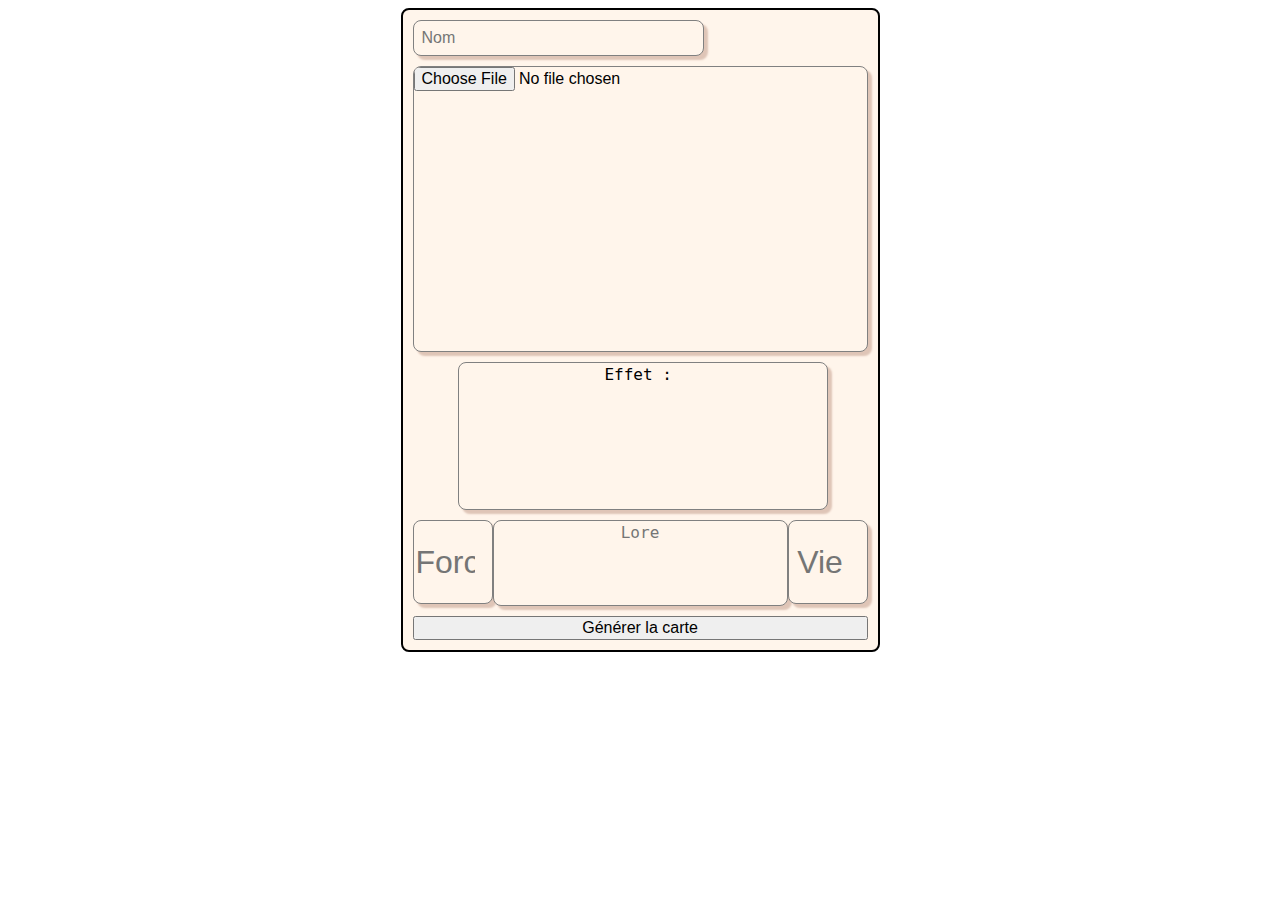
==== create.html @ 9a6215e2 "create" ====
<!DOCTYPE html>
<html lang="en">
<head>
	<meta charset="UTF-8">
	<meta name="viewport" content="width=device-width, initial-scale=1.0">
	<link rel="preconnect" href="https://fonts.googleapis.com">
	<link rel="preconnect" href="https://fonts.gstatic.com" crossorigin>
	<link href="https://fonts.googleapis.com/css2?family=Caveat+Brush&family=Playball&display=swap" rel="stylesheet">
	<style>

.container {
	display: flex;
	justify-content: center;
}
.cardBuilder {
	display: flex;
	flex-direction: column;
	width: 455px;
	height: 620px;
	padding: 10px;
	border: solid 2px #000;
	border-radius: 8px;
	background: #fff5eb;
}
.cardBuilder * {
	font-size: 16px;
}
#name {
	width: 60%;
	margin-bottom: 10px;
	padding: 8px;
}
#image {
	height: 300px;
	margin-bottom: 10px;
}
#effet {
	width: 80%;
	height: 150px;
	margin: 0 0 10px 10%;
}
.bottom {
	display: flex;
}
#force, #vie {
	flex: 1;
	height: 80px;
    font-size: 32px;
    text-align: center;
	margin-bottom: 10px;
}
#lore {
	flex: 5;
	height: 80px;
	margin-bottom: 10px;
}
input, textarea {
	border: solid 1px #808080;
	background: #fff5eb;
    border-radius: 8px;
	resize: none;
    box-shadow: 4px 4px 2px #DFC5B7;
}
textarea {
	text-align: center;
}
img {
	margin: auto;
    max-width: 90%;
    max-height: 90vh;
}
#cardPreview {
    display: flex;
}
.loadfonts {
	position: fixed;
	visibility: hidden;
	oppacity: 0;
}
	</style>
	<title>Nouvelle carte</title>

</head>
<body>
	<div class="loadfonts">
		<span style="font-family: 'Caveat Brush';">a</span>
		<span style="font-family: Playball;">a</span>
	</div>
	<div class="container">
		<div class="cardBuilder">
			<input type="text" id="name" placeholder="Nom" maxlength="30" required />
			<input type="file" id="image" accept="image/*" required />
			<textarea id="effet" required>Effet : </textarea>
			<div class="bottom">
				<input type="number" min="0" max="4" id="force" placeholder="Force" required />
				<textarea id="lore" placeholder="Lore" required></textarea>
				<input type="number" min="0" max="4" id="vie" placeholder="Vie" required />
			</div>
			<button id="generateButton">Générer la carte</button>
		</div>
	</div>

	<div id="cardPreview"></div>
	<script>
const WEBHOOK_DISCORD = "https://discord.com/api/webhooks/1238767593905717279/YA_YsxbnFMGQWifAjheOjA3xneZytMeAlgxMEn_fJwKuq9wV347BGkS337DiVLsA4Kip"
const DEFAULT_AVATAR = "https://static-cdn.jtvnw.net/emoticons/v2/emotesv2_a2b08e2a08db40ff886c76a7220a59d1/default/light/4.0"
const BASE_IMAGE_URL = "public/cards/model.png"; // URL vers l'image du template

document.addEventListener("DOMContentLoaded", function() {

	const generateButton = document.getElementById("generateButton");
//~ 	const sendButton = document.getElementById("sendButton");
//~ 	const resetButton = document.getElementById("resetButton");
//~ 	const imagePreview = document.getElementById("imagePreview");
//~ 	const form = document.getElementById("imageForm");

	generateButton.addEventListener("click", generateCard);
//~ 	sendButton.addEventListener("click", sendMessage);
//~ 	resetButton.addEventListener("click", resetForm);

	function generateImage() {
		// Créer un canvas
		const canvas = document.createElement("canvas");
		const ctx = canvas.getContext("2d");

		// Charger l'image de base depuis la constante en base64
		const baseImage = new Image();
		baseImage.src = "data:image/png;base64," + BASE_IMAGE_BASE64;

		baseImage.onload = function() {
			// Dessiner l'image de base sur le canvas
			canvas.width = baseImage.width;
			canvas.height = baseImage.height;
			ctx.drawImage(baseImage, 0, 0);

			// Ajouter du texte à des coordonnées spécifiques en fonction du jour
			ctx.textAlign = "center";
			ctx.fillStyle = "#220000";

			const currentDate = new Date();
			const currentDay = currentDate.getDay(); // 0 = dimanche, 1 = lundi, ..., 6 = samedi
			const daysToAdd = (8 - currentDay) % 7;

			for (let dayIndex = 0; dayIndex < days.length; dayIndex++) {
				// Calculer la date du jour en cours
				const dayDate = new Date(currentDate);
				dayDate.setDate(currentDate.getDate() + daysToAdd + dayIndex);

				const dayNumber = dayDate.getDate();

				ctx.font = "64px Impact";
				// Vérifier si une heure de début est définie
				const startTime = form[`${days[dayIndex].name}StartTime`].value;
				if (!startTime) {
					ctx.fillStyle = "#808080";
					ctx.fillText(`${days[dayIndex].display} ${dayNumber}`, days[dayIndex].x, days[dayIndex].y);
					ctx.font = "48px Arial";
					ctx.fillText("Pas de live", days[dayIndex].x, days[dayIndex].y + 64);
					ctx.fillStyle = "#220000";
					continue; // Passer au jour suivant
				}
				ctx.fillText(`${days[dayIndex].display} ${dayNumber}`, days[dayIndex].x, days[dayIndex].y);
				ctx.font = "64px Arial";

				// Ajouter la deuxième ligne de texte
				const endTime = form[`${days[dayIndex].name}EndTime`].value;
				const startHours = startTime.split(":")[0];
				const startMinutes = startTime.split(":")[1];
				const endHours = endTime ? endTime.split(":")[0] : "";
				const endMinutes = endTime ? endTime.split(":")[1] : "";
				const meetingTime = `${startHours}h${startMinutes>0?startMinutes:""}` + (endHours ? ` - ${endHours}h${endMinutes>0?endMinutes:""}` : "");
				if(meetingTime.length > 8) {
					ctx.font = "48px Arial";
				}
				ctx.fillText(meetingTime, days[dayIndex].x, days[dayIndex].y + 64);

				// Ajouter la troisième ligne si un commentaire est défini
				var comment = form[`${days[dayIndex].name}Theme`].value;
				var comment2 = form[`${days[dayIndex].name}Theme2`].value;
				if(!comment && comment2) {
					comment = comment2
					comment2 = null
				}
				if (comment) {
					ctx.font = (comment.lenght>16?"40":"48") + "px Arial";
					ctx.fillText(comment, days[dayIndex].x, days[dayIndex].y + 128);
				}
				if (comment2) {
					ctx.font = (comment2.lenght>16?"40":"48") + "px Arial";
					ctx.fillText(comment2, days[dayIndex].x, days[dayIndex].y + 192);
				}
			}

			// Convertir le canvas en image en base64
			const generatedImageURL = canvas.toDataURL("image/png");

			// Afficher l'image générée dans la zone de prévisualisation
			const imageElement = document.createElement("img");
			imageElement.src = generatedImageURL;
			imagePreview.innerHTML = ""; // Effacer la prévisualisation précédente
			imagePreview.appendChild(imageElement);
		};
	}

	function sendMessage() {
		const confirmMessage = confirm("Êtes-vous sûr(e) que l'image vous convient ?");

		if (!confirmMessage) {
			return;
		}

		const messageContent = document.getElementById("message").value;

		// Créer un objet FormData pour envoyer le contenu du formulaire
		const formData = new FormData();
		formData.append("content", messageContent);

		// Récupérer l'image en tant que fichier depuis l'élément img
		const imageDataURL = document.querySelector("#imagePreview img").src;
		const imageBlob = dataURLtoBlob(imageDataURL);
		formData.append("file", imageBlob, "image.png");

		// Envoyer le formulaire au webhook Discord
		fetch(WEBHOOK_DISCORD, {
			method: "POST",
			body: formData
		})
			.then(response => {
				if (response.ok) {
					alert("Message envoyé avec succès !");
				} else {
					alert("Une erreur est survenue lors de l'envoi du message.");
				}
			})
			.catch(error => {
				console.error("Erreur lors de l'envoi du message :", error);
				alert("Une erreur est survenue lors de l'envoi du message.");
			});
	}

	// Convertir une URL de données en un objet Blob
	function dataURLtoBlob(dataURL) {
		const arr = dataURL.split(",");
		const mime = arr[0].match(/:(.*?);/)[1];
		const byteString = atob(arr[1]);
		let n = byteString.length;
		const u8arr = new Uint8Array(n);
		while (n--) {
			u8arr[n] = byteString.charCodeAt(n);
		}
		return new Blob([u8arr], { type: mime });
	}

	function loadImage(url) {
		return new Promise((resolve, reject) => {
			const img = new Image();
			img.onload = () => resolve(img);
			img.onerror = () => reject(new Error(`Failed to load image at ${url}`));
			img.src = url;
		});
	}

	function loadFont(fontFamily) {
		const font = new FontFaceObserver(fontFamily);
		return font.load();
	}

	function generateCard() {
		const name = document.getElementById('name').value;
		let userImg;
		try {
			userImg = URL.createObjectURL(document.getElementById('image').files[0]);
		} catch(e) {
			document.getElementById('image').setCustomValidity("Veuillez choisir une image");
			document.getElementById('image').reportValidity();
			return
		}
		const effect = document.getElementById('effet').value.match(/[^\n]+/g);
		const lore = document.getElementById('lore').value.match(/[^\n]+/g);
		const force = document.getElementById('force').value;
		const vie = document.getElementById('vie').value;

		if(!/^.{1,30}$/.test(name)) {
			document.getElementById('name').reportValidity();
			return;
		}
		console.log("a")
		if(!["0","1","2","3","4"].includes(force)) {
			document.getElementById('force').reportValidity();
			return
		}
		console.log(0)
		if(!["0","1","2","3","4"].includes(vie)) {
			document.getElementById('vie').reportValidity();
			return
		}
		console.log(1)

		const resources = [
			loadImage('public/create/fond.png'),
			loadImage('public/create/masque.png'),
			loadImage(`public/create/F${force}.png`),
			loadImage(`public/create/V${vie}.png`),
			loadImage(userImg)
		];
		console.log(2)

		Promise.all(resources).then(values => {
		console.log(3)
			const [background, masque1, masque2, masque3, illustration] = values;

			// Tous vos chargements sont terminés, continuez à utiliser les ressources ici
			const canvas = document.createElement('canvas');
			const ctx = canvas.getContext('2d');
			canvas.width = 1495;
			canvas.height = 2062;

			// Fond
			ctx.drawImage(background, 0, 0);

			// Nom de la carte
			const name = document.getElementById('name').value
			ctx.fillStyle = '#fff5ed';
			ctx.fillRect(80, 90, 40 * name.length, 70);

			ctx.font = '96px "Caveat Brush"';
			ctx.textAlign = 'left';
			ctx.fillStyle = '#dfc5b7';
			ctx.fillText(name, 86, 166); // Ombre
			ctx.fillStyle = '#000000';
			ctx.fillText(name, 80, 160); // Text

			// Image de l'utilisateur
			ctx.drawImage(illustration, 12, 259, 1471, 1228); // Ajuster les coordonnées et dimensions

			// Effet
			ctx.font = 'bold 72px Playball';
			ctx.textAlign = 'center';
			console.log(effect)
			for(let i = 0; i < effect.length && i < 3; i++) {
				ctx.fillStyle = '#ffbe7c';
				ctx.fillText(effect[i], 752, (effect.length < 3 ? 1604 : 1572) + 80*i, i == 0 ? 1400 : 800, 100); // Ombre
				ctx.fillStyle = '#000000';
				ctx.fillText(effect[i], 748, (effect.length < 3 ? 1600 : 1568) + 80*i, i == 0 ? 1400 : 800, 100); // Texte
			}
			// Lore
			ctx.font = '64px Playball';
			ctx.textAlign = 'center';
			for(let i = 0; i < lore.length && i < 2; i++) {
				ctx.fillStyle = '#ffbe7c';
				ctx.fillText(lore[i], 762, 1824 + 72*i, 700, 100); // Ombre
				ctx.fillStyle = '#000000';
				ctx.fillText(lore[i], 758, 1820 + 72*i, 700, 100); // Texte
			}

			ctx.drawImage(masque1, 0, 0);
			ctx.drawImage(masque2, 0, 1662);
			ctx.drawImage(masque3, 1095, 1662);

			const cardImageURL = canvas.toDataURL('image/png');
			document.getElementById('cardPreview').innerHTML = `<img src="${cardImageURL}" />`;  // Afficher l'image générée
		}).catch(error => {
			console.error('Failed to load one or more resources:', error);
		});
	}
});

	</script>
</body>
</html>
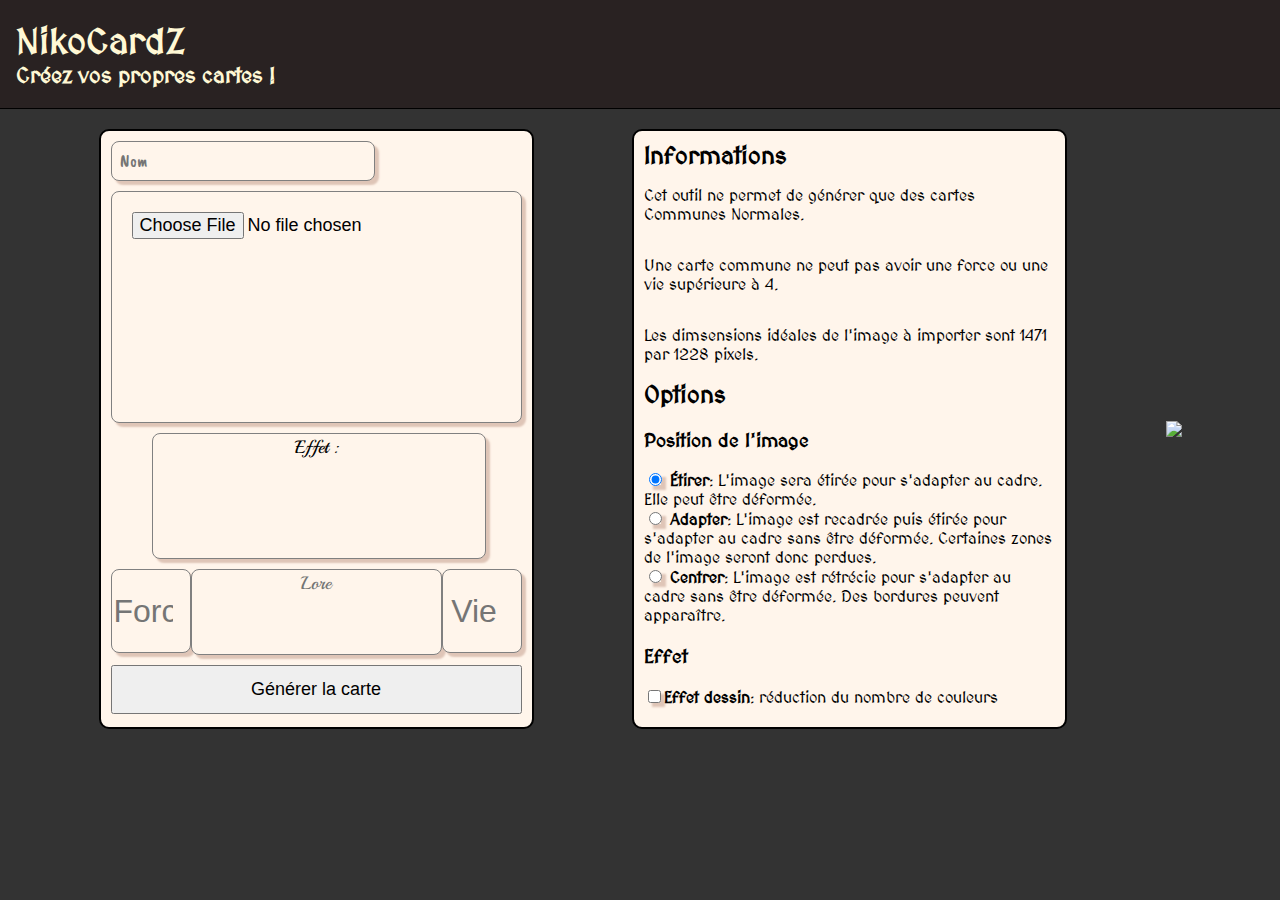
==== commit d09f57cc: "create" ====
--- a/create.html
+++ b/create.html
@@ -1,224 +1,203 @@
 <!DOCTYPE html>
-<html lang="en">
+
 <head>
 	<meta charset="UTF-8">
 	<meta name="viewport" content="width=device-width, initial-scale=1.0">
-	<link rel="preconnect" href="https://fonts.googleapis.com">
-	<link rel="preconnect" href="https://fonts.gstatic.com" crossorigin>
-	<link href="https://fonts.googleapis.com/css2?family=Caveat+Brush&family=Playball&display=swap" rel="stylesheet">
-	<style>
-
-.container {
-	display: flex;
-	justify-content: center;
-}
-.cardBuilder {
-	display: flex;
-	flex-direction: column;
-	width: 455px;
-	height: 620px;
-	padding: 10px;
-	border: solid 2px #000;
-	border-radius: 8px;
-	background: #fff5eb;
-}
-.cardBuilder * {
-	font-size: 16px;
-}
-#name {
-	width: 60%;
-	margin-bottom: 10px;
-	padding: 8px;
-}
-#image {
-	height: 300px;
-	margin-bottom: 10px;
-}
-#effet {
-	width: 80%;
-	height: 150px;
-	margin: 0 0 10px 10%;
-}
-.bottom {
-	display: flex;
-}
-#force, #vie {
-	flex: 1;
-	height: 80px;
-    font-size: 32px;
-    text-align: center;
-	margin-bottom: 10px;
-}
-#lore {
-	flex: 5;
-	height: 80px;
-	margin-bottom: 10px;
-}
-input, textarea {
-	border: solid 1px #808080;
-	background: #fff5eb;
-    border-radius: 8px;
-	resize: none;
-    box-shadow: 4px 4px 2px #DFC5B7;
-}
-textarea {
-	text-align: center;
-}
-img {
-	margin: auto;
-    max-width: 90%;
-    max-height: 90vh;
-}
-#cardPreview {
-    display: flex;
-}
-.loadfonts {
-	position: fixed;
-	visibility: hidden;
-	oppacity: 0;
-}
-	</style>
-	<title>Nouvelle carte</title>
-
+
+	<link href="https://fonts.googleapis.com/css2?family=MedievalSharp&family=Caveat+Brush&family=Playball&display=swap" rel="stylesheet">
+	<link href="public/style_create.css" rel="stylesheet">
+
+	<title>NikoCardZ - Créez vos propres cartes !</title>
+	<meta property="og:title" content="NikoCardZ - Créez vos propres cartes !" />
+	<meta property="og:type" content="website" />
+	<meta property="og:image" content="https://aprylpe.github.io/NikocardZ/public/cards/back_.png" />
+	<meta property="og:description" content="Venez-en prestement vous peler le jonc en guerroyant entres Seigneureries !
+Récoltez moulte cartes de batailles et allez quérir la victoire !
+Mon joie, ma mie !" />
+	<meta property="og:site_name" content="NikoCardZ" />
+	<meta property="og:locale" content="fr_FR" />
+
+	<title>NikoCardZ - Créez vos propres cartes !</title>
 </head>
 <body>
-	<div class="loadfonts">
-		<span style="font-family: 'Caveat Brush';">a</span>
-		<span style="font-family: Playball;">a</span>
-	</div>
-	<div class="container">
-		<div class="cardBuilder">
-			<input type="text" id="name" placeholder="Nom" maxlength="30" required />
+	<header>
+		<h1>NikoCardZ</h1>
+		<h2>Créez vos propres cartes !</h2>
+	</header>
+	<main class="form">
+		<div class="cardBuilder form">
+			<input type="text" id="name" placeholder="Nom" maxlength="25" required style="font-family: 'Caveat Brush';"/>
 			<input type="file" id="image" accept="image/*" required />
-			<textarea id="effet" required>Effet : </textarea>
+			<textarea id="effet" required style="font-family: Playball;">Effet : </textarea>
 			<div class="bottom">
-				<input type="number" min="0" max="4" id="force" placeholder="Force" required />
-				<textarea id="lore" placeholder="Lore" required></textarea>
-				<input type="number" min="0" max="4" id="vie" placeholder="Vie" required />
+				<input type="number" min="0" max="4" id="force" placeholder="Force" required maxlength="1" />
+				<textarea id="lore" placeholder="Lore" required style="font-family: Playball;"></textarea>
+				<input type="number" min="0" max="4" id="vie" placeholder="Vie" required maxlength="1" />
 			</div>
 			<button id="generateButton">Générer la carte</button>
 		</div>
-	</div>
-
-	<div id="cardPreview"></div>
+		<div id="options" class="form">
+			<h2>Informations</h2>
+			<p>Cet outil ne permet de générer que des cartes Communes Normales.</p>
+			<p>Une carte commune ne peut pas avoir une force ou une vie supérieure à 4.</p>
+			<p>Les dimsensions idéales de l'image à importer sont 1471 par 1228 pixels.</p>
+			<h2>Options</h2>
+			<h3>Position de l'image</h3>
+			<form id="imageOptions">
+				<label>
+					<input type="radio" name="fit" value="stretch" checked> <b>Étirer</b>: L'image sera étirée pour s'adapter au cadre. Elle peut être déformée.<br/>
+				</label>
+				<label>
+					<input type="radio" name="fit" value="adapt"> <b>Adapter</b>: L'image est recadrée puis étirée pour s'adapter au cadre sans être déformée. Certaines zones de l'image seront donc perdues.<br/>
+				</label>
+				<label>
+					<input type="radio" name="fit" value="center"> <b>Centrer</b>: L'image est rétrécie pour s'adapter au cadre sans être déformée. Des bordures peuvent apparaître.<br/>
+				</label>
+			</form>
+			<h3>Effet</h3>
+			<label><input id="effetDessin" type="checkbox" /><b>Effet dessin</b>: réduction du nombre de couleurs</label>
+		</div>
+		<div id="cardPreview" class="form share">
+			<img src="public/cards/back_.png" />
+		</div>
+		<div class="share" id="shareDialog">
+			<h2>Partager</h2>
+			<p>Ta carte sera postée dans le salon <b>#Vos-cartes</b> sur le serveur discord.</p>
+			<p>Indique ton pseudo Twitch pour signer ta carte, et si tu veux ajoute un petit message. =)</p>
+			<div class="bottom">
+				<img width="96" height="96" src="https://static-cdn.jtvnw.net/emoticons/v2/emotesv2_a2b08e2a08db40ff886c76a7220a59d1/default/light/4.0" id="avatar"></img>
+				<input placeholder="Pseudo Twitch" id="pseudo" />
+			</div>
+			<textarea id="message" placeholder="Message"></textarea>
+			<button id="sendButton">Envoyer</button>
+			<button id="goBack">Annuler</button>
+		</div>
+		<div class="newcard">
+			<button id="shareButton">Partager</button>
+		</div>
+		<div class="process" id="process">
+			<h2>Génération de l'image en cours...</h2>
+			<img width="112" height="112" alt"Chat qui danse" src="https://static-cdn.jtvnw.net/emoticons/v2/emotesv2_9d758856a6544239a47fdf3bcd8f4313/animated/light/4.0"></img>
+			<div id="mainLoad" class="progress"><div style="width: 0%"></div></div>
+		</div>
+	</main>
 	<script>
+const CLIENT_ID = 'kimne78kx3ncx6brgo4mv6wki5h1ko'; // s'te plait me kack pô :(
 const WEBHOOK_DISCORD = "https://discord.com/api/webhooks/1238767593905717279/YA_YsxbnFMGQWifAjheOjA3xneZytMeAlgxMEn_fJwKuq9wV347BGkS337DiVLsA4Kip"
 const DEFAULT_AVATAR = "https://static-cdn.jtvnw.net/emoticons/v2/emotesv2_a2b08e2a08db40ff886c76a7220a59d1/default/light/4.0"
 const BASE_IMAGE_URL = "public/cards/model.png"; // URL vers l'image du template
 
+let cardName = "";
+
 document.addEventListener("DOMContentLoaded", function() {
 
 	const generateButton = document.getElementById("generateButton");
-//~ 	const sendButton = document.getElementById("sendButton");
-//~ 	const resetButton = document.getElementById("resetButton");
-//~ 	const imagePreview = document.getElementById("imagePreview");
-//~ 	const form = document.getElementById("imageForm");
+	const shareButton = document.getElementById("shareButton");
+	const sendButton = document.getElementById("sendButton");
+	const mainElement = document.querySelector("main");
+	const pseudoInput = document.getElementById("pseudo");
+	const avatarImg = document.getElementById('avatar'); // Récupérer l'élément de l'avatar
+	const backButton = document.getElementById('goBack');
+	const messageInput = document.getElementById('message');
 
 	generateButton.addEventListener("click", generateCard);
-//~ 	sendButton.addEventListener("click", sendMessage);
-//~ 	resetButton.addEventListener("click", resetForm);
-
-	function generateImage() {
-		// Créer un canvas
-		const canvas = document.createElement("canvas");
-		const ctx = canvas.getContext("2d");
-
-		// Charger l'image de base depuis la constante en base64
-		const baseImage = new Image();
-		baseImage.src = "data:image/png;base64," + BASE_IMAGE_BASE64;
-
-		baseImage.onload = function() {
-			// Dessiner l'image de base sur le canvas
-			canvas.width = baseImage.width;
-			canvas.height = baseImage.height;
-			ctx.drawImage(baseImage, 0, 0);
-
-			// Ajouter du texte à des coordonnées spécifiques en fonction du jour
-			ctx.textAlign = "center";
-			ctx.fillStyle = "#220000";
-
-			const currentDate = new Date();
-			const currentDay = currentDate.getDay(); // 0 = dimanche, 1 = lundi, ..., 6 = samedi
-			const daysToAdd = (8 - currentDay) % 7;
-
-			for (let dayIndex = 0; dayIndex < days.length; dayIndex++) {
-				// Calculer la date du jour en cours
-				const dayDate = new Date(currentDate);
-				dayDate.setDate(currentDate.getDate() + daysToAdd + dayIndex);
-
-				const dayNumber = dayDate.getDate();
-
-				ctx.font = "64px Impact";
-				// Vérifier si une heure de début est définie
-				const startTime = form[`${days[dayIndex].name}StartTime`].value;
-				if (!startTime) {
-					ctx.fillStyle = "#808080";
-					ctx.fillText(`${days[dayIndex].display} ${dayNumber}`, days[dayIndex].x, days[dayIndex].y);
-					ctx.font = "48px Arial";
-					ctx.fillText("Pas de live", days[dayIndex].x, days[dayIndex].y + 64);
-					ctx.fillStyle = "#220000";
-					continue; // Passer au jour suivant
-				}
-				ctx.fillText(`${days[dayIndex].display} ${dayNumber}`, days[dayIndex].x, days[dayIndex].y);
-				ctx.font = "64px Arial";
-
-				// Ajouter la deuxième ligne de texte
-				const endTime = form[`${days[dayIndex].name}EndTime`].value;
-				const startHours = startTime.split(":")[0];
-				const startMinutes = startTime.split(":")[1];
-				const endHours = endTime ? endTime.split(":")[0] : "";
-				const endMinutes = endTime ? endTime.split(":")[1] : "";
-				const meetingTime = `${startHours}h${startMinutes>0?startMinutes:""}` + (endHours ? ` - ${endHours}h${endMinutes>0?endMinutes:""}` : "");
-				if(meetingTime.length > 8) {
-					ctx.font = "48px Arial";
-				}
-				ctx.fillText(meetingTime, days[dayIndex].x, days[dayIndex].y + 64);
-
-				// Ajouter la troisième ligne si un commentaire est défini
-				var comment = form[`${days[dayIndex].name}Theme`].value;
-				var comment2 = form[`${days[dayIndex].name}Theme2`].value;
-				if(!comment && comment2) {
-					comment = comment2
-					comment2 = null
-				}
-				if (comment) {
-					ctx.font = (comment.lenght>16?"40":"48") + "px Arial";
-					ctx.fillText(comment, days[dayIndex].x, days[dayIndex].y + 128);
-				}
-				if (comment2) {
-					ctx.font = (comment2.lenght>16?"40":"48") + "px Arial";
-					ctx.fillText(comment2, days[dayIndex].x, days[dayIndex].y + 192);
-				}
-			}
-
-			// Convertir le canvas en image en base64
-			const generatedImageURL = canvas.toDataURL("image/png");
-
-			// Afficher l'image générée dans la zone de prévisualisation
-			const imageElement = document.createElement("img");
-			imageElement.src = generatedImageURL;
-			imagePreview.innerHTML = ""; // Effacer la prévisualisation précédente
-			imagePreview.appendChild(imageElement);
-		};
+	shareButton.addEventListener("click", () => {
+		mainElement.classList = "share";
+	});
+	backButton.addEventListener("click", () => {
+		mainElement.classList = "form";
+	});
+	sendButton.addEventListener("click", sendMessage);
+	pseudoInput.addEventListener("focusout", checkAvatar);
+
+	async function checkAvatar() {
+		const pseudo = pseudoInput.value; // Récupérer la valeur du pseudo
+
+		// Vérifier si le pseudo respecte le modèle /^[a-zA-Z0-9_]{4,25}$/
+		if (/^[a-zA-Z0-9_]{4,25}$/.test(pseudo)) {
+			// Si le pseudo est valide, construire l'URL de l'avatar correspondant
+			avatarImg.src = (await fetchAvatar(pseudo)) || DEFAULT_AVATAR;
+		} else {
+			avatarImg.src = DEFAULT_AVATAR;
+		}
+	}
+
+	async function fetchAvatar(username) {
+		const query = JSON.stringify({
+			query: `
+				query GetUser($login: String!) {
+					user(login: $login) {
+						profileImageURL(width: 300)
+					}
+				}`,
+			variables: { login: username }
+		});
+
+		try {
+			const response = await fetch('https://gql.twitch.tv/gql', {
+				method: 'POST',
+				headers: {
+					"Accept-Language": "en-US",
+					Accept: "*/*",
+					Authorization: void 0,
+					'Content-Type': 'application/json',
+					'Client-Id': CLIENT_ID
+				},
+				body: query
+			});
+
+			const responseData = await response.json();
+
+			console.log('Twitch API Response:', response.status, responseData);
+
+			if (response.status === 200 && responseData.data && responseData.data.user) {
+				return responseData.data.user.profileImageURL;
+			}
+		} catch (error) {
+			console.error('Error fetching avatar for user', username, ':', error);
+			return DEFAULT_AVATAR;
+		}
 	}
 
 	function sendMessage() {
-		const confirmMessage = confirm("Êtes-vous sûr(e) que l'image vous convient ?");
+		if(!pseudoInput.value.match(/.{1,40}/)) {
+			pseudoInput.setCustomValidity("Veuillez saisir un pseudo valide");
+			pseudoInput.reportValidity();
+			return;
+		}
+		const confirmMessage = confirm("Es-tu sûr(e) que l'image te convient ?");
 
 		if (!confirmMessage) {
 			return;
 		}
-
-		const messageContent = document.getElementById("message").value;
+//~ '<:PopcornJoy:1012062551179264081> '
+		let jsonData = {
+			avatar_url: avatarImg.src,
+			username: pseudoInput.value,
+			embeds: [{
+				color: 15158332,
+				title: `${pseudoInput.value} a créé une nouvelle carte !`,
+				description: messageInput.value,
+				author: {
+					name: pseudoInput.value,
+					url: avatarImg.src
+				},
+				image: {
+					url: `attachment://${(cardName || 'carte')}.png`
+				}
+			}]
+		}
+//~ 		const messageContent = document.getElementById("message").value;
 
 		// Créer un objet FormData pour envoyer le contenu du formulaire
 		const formData = new FormData();
-		formData.append("content", messageContent);
+//~ 		formData.append("content", messageContent);
+		formData.append("payload_json", JSON.stringify(jsonData));
 
 		// Récupérer l'image en tant que fichier depuis l'élément img
-		const imageDataURL = document.querySelector("#imagePreview img").src;
+		const imageDataURL = document.querySelector("#cardPreview img").src;
 		const imageBlob = dataURLtoBlob(imageDataURL);
-		formData.append("file", imageBlob, "image.png");
+		formData.append("file", imageBlob, (cardName || 'carte') + ".png");
 
 		// Envoyer le formulaire au webhook Discord
 		fetch(WEBHOOK_DISCORD, {
@@ -227,7 +206,10 @@
 		})
 			.then(response => {
 				if (response.ok) {
-					alert("Message envoyé avec succès !");
+					mainElement.classList = "form";
+					requestAnimationFrame(() => {
+						alert("Message envoyé avec succès !");
+					});
 				} else {
 					alert("Une erreur est survenue lors de l'envoi du message.");
 				}
@@ -266,102 +248,198 @@
 	}
 
 	function generateCard() {
-		const name = document.getElementById('name').value;
-		let userImg;
-		try {
-			userImg = URL.createObjectURL(document.getElementById('image').files[0]);
-		} catch(e) {
-			document.getElementById('image').setCustomValidity("Veuillez choisir une image");
-			document.getElementById('image').reportValidity();
-			return
-		}
-		const effect = document.getElementById('effet').value.match(/[^\n]+/g);
-		const lore = document.getElementById('lore').value.match(/[^\n]+/g);
-		const force = document.getElementById('force').value;
-		const vie = document.getElementById('vie').value;
-
-		if(!/^.{1,30}$/.test(name)) {
-			document.getElementById('name').reportValidity();
-			return;
-		}
-		console.log("a")
-		if(!["0","1","2","3","4"].includes(force)) {
-			document.getElementById('force').reportValidity();
-			return
-		}
-		console.log(0)
-		if(!["0","1","2","3","4"].includes(vie)) {
-			document.getElementById('vie').reportValidity();
-			return
-		}
-		console.log(1)
-
-		const resources = [
-			loadImage('public/create/fond.png'),
-			loadImage('public/create/masque.png'),
-			loadImage(`public/create/F${force}.png`),
-			loadImage(`public/create/V${vie}.png`),
-			loadImage(userImg)
-		];
-		console.log(2)
-
-		Promise.all(resources).then(values => {
-		console.log(3)
-			const [background, masque1, masque2, masque3, illustration] = values;
-
-			// Tous vos chargements sont terminés, continuez à utiliser les ressources ici
-			const canvas = document.createElement('canvas');
-			const ctx = canvas.getContext('2d');
-			canvas.width = 1495;
-			canvas.height = 2062;
-
-			// Fond
-			ctx.drawImage(background, 0, 0);
-
-			// Nom de la carte
-			const name = document.getElementById('name').value
-			ctx.fillStyle = '#fff5ed';
-			ctx.fillRect(80, 90, 40 * name.length, 70);
-
-			ctx.font = '96px "Caveat Brush"';
-			ctx.textAlign = 'left';
-			ctx.fillStyle = '#dfc5b7';
-			ctx.fillText(name, 86, 166); // Ombre
-			ctx.fillStyle = '#000000';
-			ctx.fillText(name, 80, 160); // Text
-
-			// Image de l'utilisateur
-			ctx.drawImage(illustration, 12, 259, 1471, 1228); // Ajuster les coordonnées et dimensions
-
-			// Effet
-			ctx.font = 'bold 72px Playball';
-			ctx.textAlign = 'center';
-			console.log(effect)
-			for(let i = 0; i < effect.length && i < 3; i++) {
-				ctx.fillStyle = '#ffbe7c';
-				ctx.fillText(effect[i], 752, (effect.length < 3 ? 1604 : 1572) + 80*i, i == 0 ? 1400 : 800, 100); // Ombre
+		mainElement.classList = "process";
+
+		const prog = document.querySelector('#mainLoad>div');
+		prog.style.width = "1%";
+
+		requestAnimationFrame(() => {
+			const targetX = 12;  // Position X où l'image doit être dessinée
+			const targetY = 259; // Position Y où l'image doit être dessinée
+			const targetWidth = 1471; // Largeur du cadre
+			const targetHeight = 1228; // Hauteur du cadre
+
+			const name = document.getElementById('name').value;
+			cardName = name.replace(/[^a-zA-Z0-9_]+/g, "-").replace(/--+/g, "-").replace(/(^-|-$)/g, "");
+			let userImg;
+			try {
+				userImg = URL.createObjectURL(document.getElementById('image').files[0]);
+			} catch(e) {
+				document.getElementById('image').setCustomValidity("Veuillez choisir une image");
+				document.getElementById('image').reportValidity();
+				mainElement.classList = "form";
+				return
+			}
+			const effect = document.getElementById('effet').value.match(/[^\n]+/g);
+			const lore = document.getElementById('lore').value.match(/[^\n]+/g);
+			const force = document.getElementById('force').value;
+			const vie = document.getElementById('vie').value;
+			const fitOption = document.querySelector('input[name="fit"]:checked').value;
+			const effetDessin = document.getElementById('effetDessin').checked;
+
+			prog.style.width = "2%";
+
+			if(!/^.{1,25}$/.test(name)) {
+				document.getElementById('name').reportValidity();
+				mainElement.classList = "form";
+				return;
+			}
+			if(!["0","1","2","3","4"].includes(force)) {
+				document.getElementById('force').reportValidity();
+				mainElement.classList = "form";
+				return
+			}
+			if(!["0","1","2","3","4"].includes(vie)) {
+				document.getElementById('vie').reportValidity();
+				mainElement.classList = "form";
+				return
+			}
+			if(!effect) {
+				document.getElementById('effet').reportValidity();
+				mainElement.classList = "form";
+				return;
+			}
+			if(!lore) {
+				document.getElementById('lore').reportValidity();
+				mainElement.classList = "form";
+				return;
+			}
+
+			const resources = [
+				loadImage('public/create/fond.png'),
+				loadImage('public/create/masque.png'),
+				loadImage(`public/create/F${force}.png`),
+				loadImage(`public/create/V${vie}.png`),
+				loadImage(userImg)
+			];
+
+			prog.style.width = "3%";
+
+			Promise.all(resources).then(values => {
+				prog.style.width = "10%";
+				const [background, masque1, masque2, masque3, userImage] = values;
+
+				// Tous vos chargements sont terminés, continuez à utiliser les ressources ici
+				const canvas = document.createElement('canvas');
+				const ctx = canvas.getContext('2d');
+				canvas.width = 1495;
+				canvas.height = 2062;
+
+				// Fond
+				ctx.drawImage(background, 0, 0);
+
+				// Nom de la carte
+				const name = document.getElementById('name').value
+				ctx.fillStyle = '#fff5ed';
+				ctx.fillRect(80, 90, 40 * name.length, 70);
+
+				ctx.font = '96px "Caveat Brush"';
+				ctx.textAlign = 'left';
+				ctx.fillStyle = '#dfc5b7';
+				ctx.fillText(name, 86, 166); // Ombre
 				ctx.fillStyle = '#000000';
-				ctx.fillText(effect[i], 748, (effect.length < 3 ? 1600 : 1568) + 80*i, i == 0 ? 1400 : 800, 100); // Texte
-			}
-			// Lore
-			ctx.font = '64px Playball';
-			ctx.textAlign = 'center';
-			for(let i = 0; i < lore.length && i < 2; i++) {
-				ctx.fillStyle = '#ffbe7c';
-				ctx.fillText(lore[i], 762, 1824 + 72*i, 700, 100); // Ombre
-				ctx.fillStyle = '#000000';
-				ctx.fillText(lore[i], 758, 1820 + 72*i, 700, 100); // Texte
-			}
-
-			ctx.drawImage(masque1, 0, 0);
-			ctx.drawImage(masque2, 0, 1662);
-			ctx.drawImage(masque3, 1095, 1662);
-
-			const cardImageURL = canvas.toDataURL('image/png');
-			document.getElementById('cardPreview').innerHTML = `<img src="${cardImageURL}" />`;  // Afficher l'image générée
-		}).catch(error => {
-			console.error('Failed to load one or more resources:', error);
+				ctx.fillText(name, 80, 160); // Text
+
+				// Image de l'utilisateur
+				let sx, sy, sWidth, sHeight; // Source clipping parameters
+				let dx, dy, dWidth, dHeight; // variables pour dimensionner et positionner l'image
+
+				switch (fitOption) {
+					case 'stretch':
+						// Étirer l'image pour remplir le cadre
+						dx = targetX;
+						dy = targetY;
+						dWidth = targetWidth;
+						dHeight = targetHeight;
+						ctx.drawImage(userImage, dx, dy, dWidth, dHeight);
+						break;
+					case 'adapt':
+						// Adapter (recadrer pour correspondre puis étirer)
+						let srcRatio = userImage.width / userImage.height;
+						let targetRatio = targetWidth / targetHeight;
+						if (srcRatio > targetRatio) {
+							// L'image est trop large. Recadrer horizontalement
+							sHeight = userImage.height;
+							sWidth = userImage.height * targetRatio;
+							sx = (userImage.width - sWidth) / 2;
+							sy = 0;
+						} else {
+							// L'image est trop haute. Recadrer verticalement
+							sWidth = userImage.width;
+							sHeight = userImage.width / targetRatio;
+							sx = 0;
+							sy = (userImage.height - sHeight) / 2;
+						}
+						dx = targetX;
+						dy = targetY;
+						dWidth = targetWidth;
+						dHeight = targetHeight;
+						ctx.drawImage(userImage, sx, sy, sWidth, sHeight, dx, dy, dWidth, dHeight);
+						break;
+					case 'center':
+						// Adapter l'image pour qu'elle tienne dans le cadre sans déformation
+						const ratio = Math.min(targetWidth / userImage.width, targetHeight / userImage.height);
+						dWidth = userImage.width * ratio;
+						dHeight = userImage.height * ratio;
+						dx = targetX + (targetWidth - dWidth) / 2;
+						dy = targetY + (targetHeight - dHeight) / 2;
+						ctx.drawImage(userImage, dx, dy, dWidth, dHeight);
+						break;
+				}
+
+				// Appliquer l'effet de réduction des couleurs directement sur cette zone du canvas
+
+				if(effetDessin) reduceColors(ctx, targetX, targetY, targetWidth, targetHeight, 8); // Utiliser par exemple 32 couleurs
+
+				// Effet
+				ctx.font = 'bold 72px Playball';
+				ctx.textAlign = 'center';
+				for(let i = 0; i < effect.length && i < 3; i++) {
+					ctx.fillStyle = '#ffbe7c';
+					ctx.fillText(effect[i], 752, (effect.length < 3 ? 1604 : 1572) + 80*i, i == 0 ? 1400 : 800, 100); // Ombre
+					ctx.fillStyle = '#000000';
+					ctx.fillText(effect[i], 748, (effect.length < 3 ? 1600 : 1568) + 80*i, i == 0 ? 1400 : 800, 100); // Texte
+				}
+				// Lore
+				ctx.font = '64px Playball';
+				ctx.textAlign = 'center';
+				for(let i = 0; i < lore.length && i < 2; i++) {
+					ctx.fillStyle = '#ffbe7c';
+					ctx.fillText(lore[i], 762, (lore.length < 3 ? 1854 : 1824) + 72*i, 700, 100); // Ombre
+					ctx.fillStyle = '#000000';
+					ctx.fillText(lore[i], 758, (lore.length < 3 ? 1850 : 1820) + 72*i, 700, 100); // Texte
+				}
+
+				ctx.drawImage(masque1, 0, 0);
+				ctx.drawImage(masque2, 0, 1662);
+				ctx.drawImage(masque3, 1095, 1662);
+
+				const cardImageURL = canvas.toDataURL('image/png');
+				document.getElementById('cardPreview').innerHTML = `<img src="${cardImageURL}" />`;  // Afficher l'image générée
+				mainElement.classList = "form newcard";
+			}).catch(error => {
+				console.error('Failed to load one or more resources:', error);
+				mainElement.classList = "form";
+			});
 		});
+
+		function reduceColors(ctx, x, y, width, height, numColors) {
+			// Obtenir les données de l'image pour la zone spécifiée
+			let imageData = ctx.getImageData(x, y, width, height);
+			let data = imageData.data;
+			let factor = 255 / numColors; // Calculer le facteur de réduction
+
+			// Appliquer la réduction de couleurs uniquement dans cette zone
+			for (let i = 0; i < data.length; i += 4) {
+				data[i] = Math.floor(data[i] / factor) * factor;   // Red
+				data[i + 1] = Math.floor(data[i + 1] / factor) * factor; // Green
+				data[i + 2] = Math.floor(data[i + 2] / factor) * factor; // Blue
+				// Note: The alpha channel (data[i + 3]) is not modified
+			}
+
+			// Remettre les données de l'image modifiées dans le canvas
+			ctx.putImageData(imageData, x, y);
+		}
 	}
 });
 
--- a/public/style_create.css
+++ b/public/style_create.css
@@ -0,0 +1,214 @@
+
+body {
+	min-width: 500px;
+	margin: 0;
+	font-family: "MedievalSharp", cursive;
+	font-weight: 400;
+	font-style: normal;
+	background: #333;
+}
+
+main {
+	width: 100%;
+	display: flex;
+	flex-wrap: wrap;
+	justify-content: space-evenly;
+	align-items: stretch;
+}
+main > * {
+	margin-bottom: 10px;
+}
+
+/* Scroll bar */
+
+::-webkit-scrollbar {
+	width: 8px;
+}
+
+::-webkit-scrollbar-track {
+	box-shadow: inset 0 0 5px grey;
+	border-radius: 4px;
+}
+
+/* Handle */
+::-webkit-scrollbar-thumb {
+	background: #8888;
+	border-radius: 4px;
+}
+
+/* Handle on hover */
+::-webkit-scrollbar-thumb:hover {
+	background: #666;
+}
+
+/* Styles pour le header */
+header {
+	background-color: #292222;
+	color: #fff8d5;
+	padding: 20px 16px;
+	margin: 0 0 20px 0;
+	border-bottom: solid 1px #000;
+	position: sticky;
+	top: 0;
+	z-index: 20;
+}
+
+header h1 {
+	font-size: 36px;
+	margin: 0;
+}
+header h2 {
+	font-size: 22px;
+	margin: 0;
+}
+
+
+@media (max-width: 660px) {
+	header h1 {
+		font-size: 28px;
+	}
+	header h2 {
+		font-size: 18px;
+	}
+}
+
+/* Create */
+
+
+.container {
+	display: flex;
+	justify-content: center;
+}
+.cardBuilder, #options, #shareDialog {
+	flex-direction: column;
+	width: 411px;
+	height: 576px;
+	padding: 10px;
+	border: solid 2px #000;
+	border-radius: 10px;
+	background: #fff5eb;
+}
+.cardBuilder * {
+	font-size: 18px;
+}
+#name {
+	width: 60%;
+	margin-bottom: 10px;
+	padding: 8px;
+}
+#image {
+    height: 190px;
+    margin-bottom: 10px;
+    padding: 20px;
+}
+#effet {
+	width: 80%;
+	height: 120px;
+	margin: 0 0 10px 10%;
+}
+.bottom {
+	display: flex;
+}
+#force, #vie {
+	flex: 1;
+	height: 80px;
+    font-size: 32px;
+    text-align: center;
+	margin-bottom: 10px;
+    width: 80px;
+}
+#lore {
+	flex: 5;
+	height: 80px;
+	margin-bottom: 10px;
+}
+input, textarea {
+	border: solid 1px #808080;
+	background: #fff5eb;
+    border-radius: 8px;
+	resize: none;
+    box-shadow: 4px 4px 2px #DFC5B7;
+}
+textarea {
+	text-align: center;
+}
+img {
+	margin: auto;
+    max-width: 435px;
+    max-height: 600px;
+}
+button {
+	padding: 12px;
+}
+#options h2 {
+	margin: 0;
+}
+#process {
+	flex-direction: column;
+}
+
+/* Progress */
+
+.progress {
+	display: block;
+	background: #222;
+	margin: 16px auto;
+	border: solid 1px #000;
+	border-radius: 4px;
+	overflow: hidden;
+}
+.progress>div {
+	background-image: url("progress.svg");
+	background-color: #f55;
+	background-size: 24px 36px;
+	background-position-x: 0;
+	animation: progress 2s infinite;
+	animation-timing-function: linear;
+	height: 100%;
+}
+#mainLoad {
+	width: 100%;
+	height: 32px;
+}
+
+@keyframes progress {
+	0% { background-position-x: 0px; }
+	100% { background-position-x: 24px; }
+}
+
+div.form, div.process, div.share, div.newcard {
+	display: none;
+}
+.form div.form, .process div.process, .share div.share, .newcard div.newcard {
+	display: flex;
+}
+main.process h2 {
+	color: #fff5ed;
+}
+
+div.newcard {
+    width: 100%;
+    justify-content: center;
+}
+div.newcard button {
+    width: 435px;
+	font-size: 24px;
+}
+
+#avatar {
+    width: 64px;
+    height: 64px;
+    margin: 0 10px 0 0;
+    background: #dfc5b7;
+}
+#pseudo {
+    margin: 16px 0;
+    flex: 1;
+    padding: 0 10px;
+}
+#message {
+    margin: 10px 0;
+    height: 190px;
+	text-align: left;
+	padding: 10px;
+}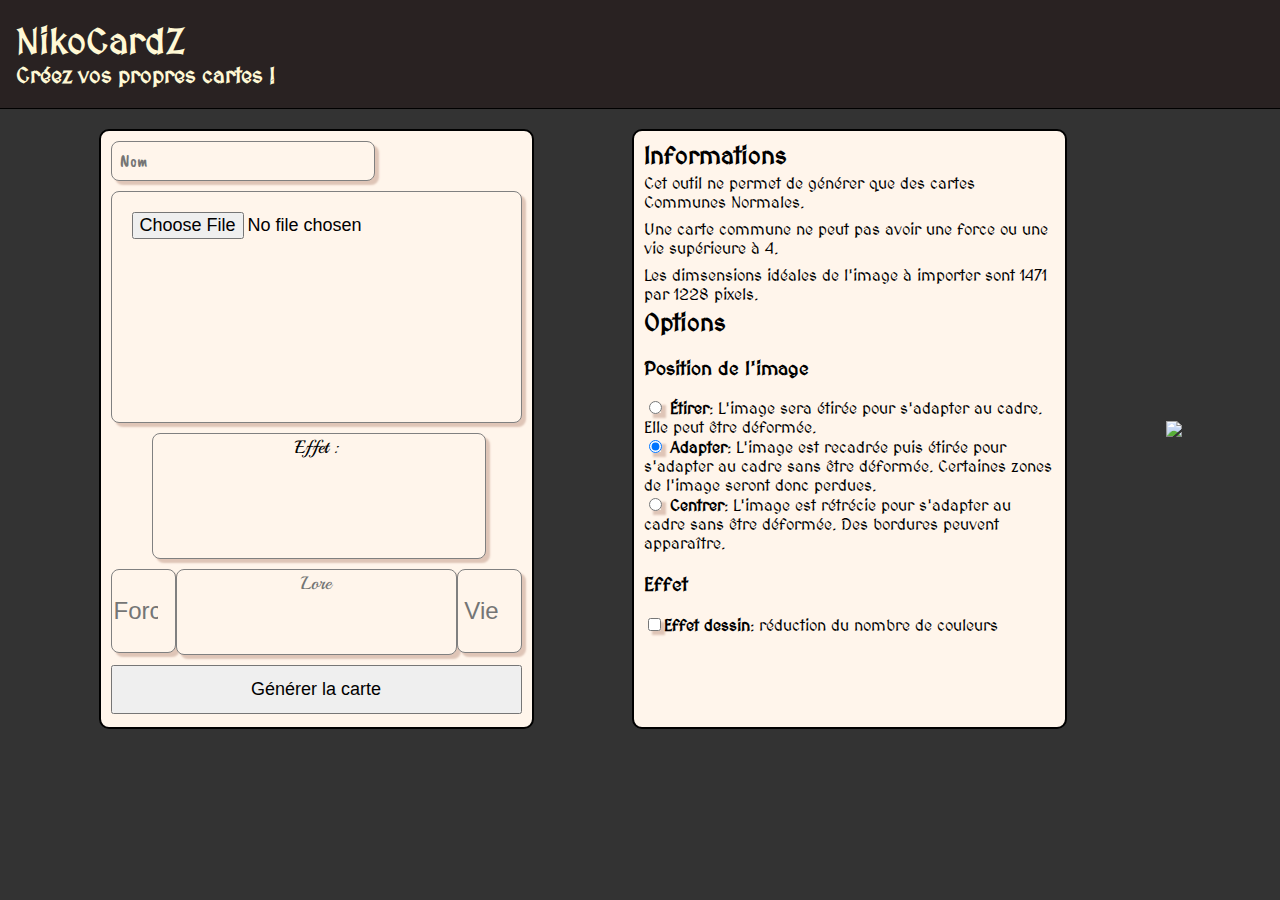
==== commit 8db76fd1: "create card" ====
--- a/create.html
+++ b/create.html
@@ -1,5 +1,5 @@
 <!DOCTYPE html>
-
+<html>
 <head>
 	<meta charset="UTF-8">
 	<meta name="viewport" content="width=device-width, initial-scale=1.0">
@@ -45,10 +45,10 @@
 			<h3>Position de l'image</h3>
 			<form id="imageOptions">
 				<label>
-					<input type="radio" name="fit" value="stretch" checked> <b>Étirer</b>: L'image sera étirée pour s'adapter au cadre. Elle peut être déformée.<br/>
+					<input type="radio" name="fit" value="stretch"> <b>Étirer</b>: L'image sera étirée pour s'adapter au cadre. Elle peut être déformée.<br/>
 				</label>
 				<label>
-					<input type="radio" name="fit" value="adapt"> <b>Adapter</b>: L'image est recadrée puis étirée pour s'adapter au cadre sans être déformée. Certaines zones de l'image seront donc perdues.<br/>
+					<input type="radio" name="fit" value="adapt" checked> <b>Adapter</b>: L'image est recadrée puis étirée pour s'adapter au cadre sans être déformée. Certaines zones de l'image seront donc perdues.<br/>
 				</label>
 				<label>
 					<input type="radio" name="fit" value="center"> <b>Centrer</b>: L'image est rétrécie pour s'adapter au cadre sans être déformée. Des bordures peuvent apparaître.<br/>
@@ -325,121 +325,254 @@
 				canvas.width = 1495;
 				canvas.height = 2062;
 
-				// Fond
-				ctx.drawImage(background, 0, 0);
-
-				// Nom de la carte
-				const name = document.getElementById('name').value
-				ctx.fillStyle = '#fff5ed';
-				ctx.fillRect(80, 90, 40 * name.length, 70);
-
-				ctx.font = '96px "Caveat Brush"';
-				ctx.textAlign = 'left';
-				ctx.fillStyle = '#dfc5b7';
-				ctx.fillText(name, 86, 166); // Ombre
-				ctx.fillStyle = '#000000';
-				ctx.fillText(name, 80, 160); // Text
-
-				// Image de l'utilisateur
-				let sx, sy, sWidth, sHeight; // Source clipping parameters
-				let dx, dy, dWidth, dHeight; // variables pour dimensionner et positionner l'image
-
-				switch (fitOption) {
-					case 'stretch':
-						// Étirer l'image pour remplir le cadre
-						dx = targetX;
-						dy = targetY;
-						dWidth = targetWidth;
-						dHeight = targetHeight;
-						ctx.drawImage(userImage, dx, dy, dWidth, dHeight);
-						break;
-					case 'adapt':
-						// Adapter (recadrer pour correspondre puis étirer)
-						let srcRatio = userImage.width / userImage.height;
-						let targetRatio = targetWidth / targetHeight;
-						if (srcRatio > targetRatio) {
-							// L'image est trop large. Recadrer horizontalement
-							sHeight = userImage.height;
-							sWidth = userImage.height * targetRatio;
-							sx = (userImage.width - sWidth) / 2;
-							sy = 0;
-						} else {
-							// L'image est trop haute. Recadrer verticalement
-							sWidth = userImage.width;
-							sHeight = userImage.width / targetRatio;
-							sx = 0;
-							sy = (userImage.height - sHeight) / 2;
+				requestAnimationFrame(step1);
+
+				function step1() {
+					// Fond
+					ctx.drawImage(background, 0, 0);
+
+					// Nom de la carte
+					const name = document.getElementById('name').value
+					ctx.fillStyle = '#fff5ed';
+					ctx.fillRect(80, 90, 40 * name.length, 70);
+
+					ctx.font = '96px "Caveat Brush"';
+					ctx.textAlign = 'left';
+					ctx.fillStyle = '#dfc5b7';
+					ctx.fillText(name, 86, 166); // Ombre
+					ctx.fillStyle = '#000000';
+					ctx.fillText(name, 80, 160); // Text
+
+					prog.style.width = effetDessin ? "15%" : "25%";
+					requestAnimationFrame(step2);
+				}
+
+				function step2() {
+					// Image de l'utilisateur
+					let sx, sy, sWidth, sHeight; // Source clipping parameters
+					let dx, dy, dWidth, dHeight; // variables pour dimensionner et positionner l'image
+
+					switch (fitOption) {
+						case 'stretch':
+							// Étirer l'image pour remplir le cadre
+							dx = targetX;
+							dy = targetY;
+							dWidth = targetWidth;
+							dHeight = targetHeight;
+							ctx.drawImage(userImage, dx, dy, dWidth, dHeight);
+							break;
+						case 'adapt':
+							// Adapter (recadrer pour correspondre puis étirer)
+							let srcRatio = userImage.width / userImage.height;
+							let targetRatio = targetWidth / targetHeight;
+							if (srcRatio > targetRatio) {
+								// L'image est trop large. Recadrer horizontalement
+								sHeight = userImage.height;
+								sWidth = userImage.height * targetRatio;
+								sx = (userImage.width - sWidth) / 2;
+								sy = 0;
+							} else {
+								// L'image est trop haute. Recadrer verticalement
+								sWidth = userImage.width;
+								sHeight = userImage.width / targetRatio;
+								sx = 0;
+								sy = (userImage.height - sHeight) / 2;
+							}
+							dx = targetX;
+							dy = targetY;
+							dWidth = targetWidth;
+							dHeight = targetHeight;
+							ctx.drawImage(userImage, sx, sy, sWidth, sHeight, dx, dy, dWidth, dHeight);
+							break;
+						case 'center':
+							// Adapter l'image pour qu'elle tienne dans le cadre sans déformation
+							const ratio = Math.min(targetWidth / userImage.width, targetHeight / userImage.height);
+							dWidth = userImage.width * ratio;
+							dHeight = userImage.height * ratio;
+							dx = targetX + (targetWidth - dWidth) / 2;
+							dy = targetY + (targetHeight - dHeight) / 2;
+							ctx.drawImage(userImage, dx, dy, dWidth, dHeight);
+							break;
+					}
+
+					prog.style.width = effetDessin ? "20%" : "40%";
+					requestAnimationFrame(step3);
+				}
+
+				function step3() {
+					// Appliquer l'effet de réduction des couleurs directement sur cette zone du canvas
+					if(effetDessin) {
+						reduceColors(ctx, targetX, targetY, targetWidth, targetHeight, 100); // Utiliser par exemple 32 couleurs
+					} else {
+						prog.style.width = "70%";
+						requestAnimationFrame(step4);
+					}
+				}
+
+				function step4() {
+					// Effet
+					ctx.font = 'bold 72px Playball';
+					ctx.textAlign = 'center';
+					for(let i = 0; i < effect.length && i < 3; i++) {
+						ctx.fillStyle = '#ffbe7c';
+						ctx.fillText(effect[i], 752, (effect.length < 3 ? 1604 : 1572) + 80*i, i == 0 ? 1400 : 800, 100); // Ombre
+						ctx.fillStyle = '#000000';
+						ctx.fillText(effect[i], 748, (effect.length < 3 ? 1600 : 1568) + 80*i, i == 0 ? 1400 : 800, 100); // Texte
+					}
+					// Lore
+					ctx.font = '64px Playball';
+					ctx.textAlign = 'center';
+					for(let i = 0; i < lore.length && i < 2; i++) {
+						ctx.fillStyle = '#ffbe7c';
+						ctx.fillText(lore[i], 762, (lore.length < 3 ? 1854 : 1824) + 72*i, 700, 100); // Ombre
+						ctx.fillStyle = '#000000';
+						ctx.fillText(lore[i], 758, (lore.length < 3 ? 1850 : 1820) + 72*i, 700, 100); // Texte
+					}
+
+					prog.style.width = effetDessin ? "90%" : "80%";
+					requestAnimationFrame(step5);
+				}
+				function step5() {
+					ctx.drawImage(masque1, 0, 0);
+					ctx.drawImage(masque2, 0, 1662);
+					ctx.drawImage(masque3, 1095, 1662);
+
+					prog.style.width = effetDessin ? "95%" : "90%";
+					requestAnimationFrame(step6);
+				}
+				function step6() {
+					const cardImageURL = canvas.toDataURL('image/png');
+					document.getElementById('cardPreview').innerHTML = `<img src="${cardImageURL}" />`;  // Afficher l'image générée
+					mainElement.classList = "form newcard";
+				}
+
+				function reduceColors(ctx, x, y, width, height, numColors) {
+					let imageData = ctx.getImageData(x, y, width, height);
+					let data = imageData.data;
+
+					prog.style.width = "22%";
+					requestAnimationFrame(() => {
+						// Step 1: Calculate color frequency
+						let colorFreq = {};
+						for (let i = 0; i < data.length; i += 4) {
+							if(data[i + 3] == 255) {
+			//~ 					const group = "" + (data[i] >> 4).toString(16) + (data[i + 1] >> 4).toString(16) + (data[i + 2] >> 4).toString(16);
+			//~ 					const color = "" + (data[i]).toString(16) + (data[i + 1]).toString(16) + (data[i + 2]).toString(16);
+								let color = `${(data[i] >> 4) << 4},${(data[i + 1] >> 4) << 4},${(data[i + 2] >> 4) << 4}`;
+								colorFreq[color] = (colorFreq[color] || 0) + 1;
+							}
 						}
-						dx = targetX;
-						dy = targetY;
-						dWidth = targetWidth;
-						dHeight = targetHeight;
-						ctx.drawImage(userImage, sx, sy, sWidth, sHeight, dx, dy, dWidth, dHeight);
-						break;
-					case 'center':
-						// Adapter l'image pour qu'elle tienne dans le cadre sans déformation
-						const ratio = Math.min(targetWidth / userImage.width, targetHeight / userImage.height);
-						dWidth = userImage.width * ratio;
-						dHeight = userImage.height * ratio;
-						dx = targetX + (targetWidth - dWidth) / 2;
-						dy = targetY + (targetHeight - dHeight) / 2;
-						ctx.drawImage(userImage, dx, dy, dWidth, dHeight);
-						break;
-				}
-
-				// Appliquer l'effet de réduction des couleurs directement sur cette zone du canvas
-
-				if(effetDessin) reduceColors(ctx, targetX, targetY, targetWidth, targetHeight, 8); // Utiliser par exemple 32 couleurs
-
-				// Effet
-				ctx.font = 'bold 72px Playball';
-				ctx.textAlign = 'center';
-				for(let i = 0; i < effect.length && i < 3; i++) {
-					ctx.fillStyle = '#ffbe7c';
-					ctx.fillText(effect[i], 752, (effect.length < 3 ? 1604 : 1572) + 80*i, i == 0 ? 1400 : 800, 100); // Ombre
-					ctx.fillStyle = '#000000';
-					ctx.fillText(effect[i], 748, (effect.length < 3 ? 1600 : 1568) + 80*i, i == 0 ? 1400 : 800, 100); // Texte
-				}
-				// Lore
-				ctx.font = '64px Playball';
-				ctx.textAlign = 'center';
-				for(let i = 0; i < lore.length && i < 2; i++) {
-					ctx.fillStyle = '#ffbe7c';
-					ctx.fillText(lore[i], 762, (lore.length < 3 ? 1854 : 1824) + 72*i, 700, 100); // Ombre
-					ctx.fillStyle = '#000000';
-					ctx.fillText(lore[i], 758, (lore.length < 3 ? 1850 : 1820) + 72*i, 700, 100); // Texte
-				}
-
-				ctx.drawImage(masque1, 0, 0);
-				ctx.drawImage(masque2, 0, 1662);
-				ctx.drawImage(masque3, 1095, 1662);
-
-				const cardImageURL = canvas.toDataURL('image/png');
-				document.getElementById('cardPreview').innerHTML = `<img src="${cardImageURL}" />`;  // Afficher l'image générée
-				mainElement.classList = "form newcard";
+
+						prog.style.width = "24%";
+						requestAnimationFrame(() => {
+							// Step 2: Group colors into clusters
+							let colors = Object.keys(colorFreq);
+
+							if (colors.length <= numColors) {
+								// Si la liste est trop petite, nous avons déjà le bon nombre de couleurs et nous pouvons quitter
+								requestAnimationFrame(step4);
+								return;
+							}
+							let freqs = Object.values(colorFreq).sort((a, b) => b - a); // Trier les entrées par fréquence
+
+							let thresholdFreq = freqs[numColors - 1]; // Déterminer le seuil à partir de la numColors-ème entrée dans la liste
+							console.log(thresholdFreq)
+
+							prog.style.width = "26%";
+							requestAnimationFrame(() => {
+								// Regrouper les couleurs en utilisant le seuil
+								let clusters = [];
+								for (let color of colors) {
+									let freq = colorFreq[color];
+									if (freq > thresholdFreq) {
+										// Si la fréquence de la couleur est supérieure ou égale au seuil, ajouter cette couleur au cluster actuel
+										clusters.push(color);
+									}
+								}
+								console.log(clusters)
+
+								// Step 3 & 4: Assign each pixel to the nearest cluster
+								let i = 0;
+								processPixel();
+
+								function processPixel() {
+									while(i < data.length) {
+										if(data[i + 3] == 255) {
+											let color = `${(data[i] >> 4) << 4},${(data[i + 1] >> 4) << 4},${(data[i + 2] >> 4) << 4}`;
+											let nearestCluster = findNearestCluster(color, clusters);
+
+											data[i] = nearestCluster[0] | nearestCluster[0] >> 4;    // Red
+											data[i + 1] = nearestCluster[1] | nearestCluster[1] >> 4; // Green
+											data[i + 2] = nearestCluster[2] | nearestCluster[2] >> 4; // Blue
+										} else {
+											data[i] = 0;
+											data[i + 1] = 0;
+											data[i + 2] = 0;
+											data[i + 3] = 0;
+										}
+
+										i += 4;
+										if(i%(1 << 16) == 0) break;
+									}
+									if(i < data.length) {
+										prog.style.width = "" + Math.round(300 + 600 * i / data.length)/10 + "%";
+										requestAnimationFrame(processPixel);
+									} else {
+										ctx.putImageData(imageData, x, y);
+										requestAnimationFrame(step4);
+									}
+								}
+							})
+						})
+					})
+
+
+					function findNearestCluster(color, clusters) {
+						let rgb = color.split(',').map(Number);
+						if(clusters.includes(color)) return rgb;
+
+						let minDistance = Infinity;
+						let nearestCluster = null;
+
+						for (let cluster of clusters) {
+							let clusterColor = cluster.split(',').map(Number);
+							let distance = colorDistance(rgb, clusterColor);
+
+							if (distance < minDistance) {
+								minDistance = distance;
+								nearestCluster = clusterColor;
+							}
+							if(minDistance == 0) break;
+		 					if(minDistance < 50) break;
+						}
+
+						return nearestCluster;
+					}
+
+					function colorDistance(color1, color2) {
+						let r1 = color1[0];
+						let g1 = color1[1];
+						let b1 = color1[2];
+
+						let r2 = color2[0];
+						let g2 = color2[1];
+						let b2 = color2[2];
+
+						let dr = r1 - r2;
+						let dg = g1 - g2;
+						let db = b1 - b2;
+
+						let d = r1 + g1 + b1 - r2 - g2 - b2;
+
+						return (dr * dr + dg * dg + db * db + d * d);
+					}
+
+				}
 			}).catch(error => {
 				console.error('Failed to load one or more resources:', error);
 				mainElement.classList = "form";
 			});
 		});
-
-		function reduceColors(ctx, x, y, width, height, numColors) {
-			// Obtenir les données de l'image pour la zone spécifiée
-			let imageData = ctx.getImageData(x, y, width, height);
-			let data = imageData.data;
-			let factor = 255 / numColors; // Calculer le facteur de réduction
-
-			// Appliquer la réduction de couleurs uniquement dans cette zone
-			for (let i = 0; i < data.length; i += 4) {
-				data[i] = Math.floor(data[i] / factor) * factor;   // Red
-				data[i + 1] = Math.floor(data[i + 1] / factor) * factor; // Green
-				data[i + 2] = Math.floor(data[i + 2] / factor) * factor; // Blue
-				// Note: The alpha channel (data[i + 3]) is not modified
-			}
-
-			// Remettre les données de l'image modifiées dans le canvas
-			ctx.putImageData(imageData, x, y);
-		}
 	}
 });
 
--- a/public/style_create.css
+++ b/public/style_create.css
@@ -112,7 +112,7 @@
 #force, #vie {
 	flex: 1;
 	height: 80px;
-    font-size: 32px;
+    font-size: 24px;
     text-align: center;
 	margin-bottom: 10px;
     width: 80px;
@@ -211,4 +211,8 @@
     height: 190px;
 	text-align: left;
 	padding: 10px;
+}
+
+p {
+	margin: 4px 0;
 }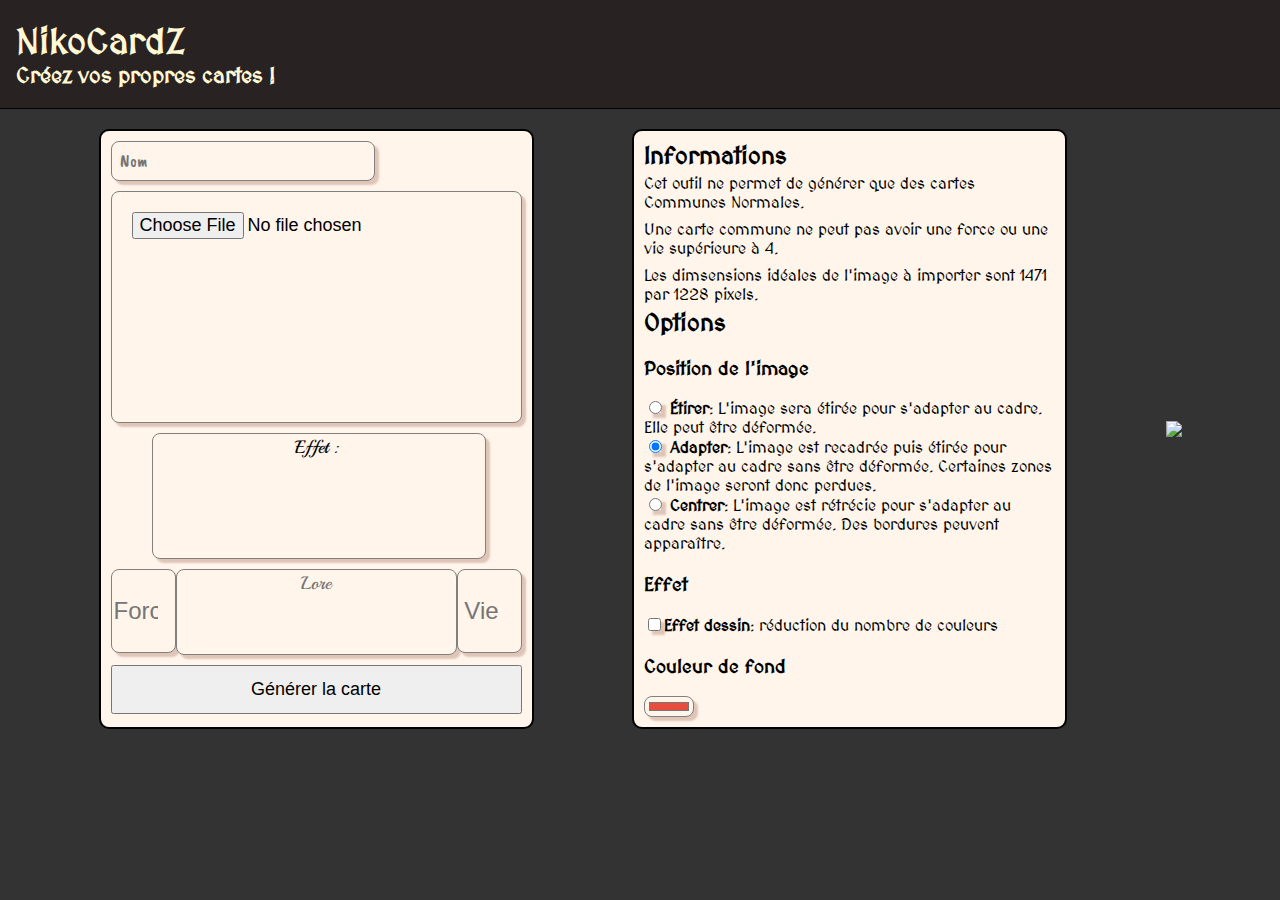
==== commit 088c5a33: "add background color" ====
--- a/create.html
+++ b/create.html
@@ -18,6 +18,7 @@
 	<meta property="og:locale" content="fr_FR" />
 
 	<title>NikoCardZ - Créez vos propres cartes !</title>
+	<script src="public/script_create.js" defer></script>
 </head>
 <body>
 	<header>
@@ -56,6 +57,8 @@
 			</form>
 			<h3>Effet</h3>
 			<label><input id="effetDessin" type="checkbox" /><b>Effet dessin</b>: réduction du nombre de couleurs</label>
+			<h3>Couleur de fond</h3>
+			<input id="bgColor" type="color" value="#E74C3C" />
 		</div>
 		<div id="cardPreview" class="form share">
 			<img src="public/cards/back_.png" />
@@ -81,501 +84,5 @@
 			<div id="mainLoad" class="progress"><div style="width: 0%"></div></div>
 		</div>
 	</main>
-	<script>
-const CLIENT_ID = 'kimne78kx3ncx6brgo4mv6wki5h1ko'; // s'te plait me kack pô :(
-const WEBHOOK_DISCORD = "https://discord.com/api/webhooks/1238767593905717279/YA_YsxbnFMGQWifAjheOjA3xneZytMeAlgxMEn_fJwKuq9wV347BGkS337DiVLsA4Kip"
-const DEFAULT_AVATAR = "https://static-cdn.jtvnw.net/emoticons/v2/emotesv2_a2b08e2a08db40ff886c76a7220a59d1/default/light/4.0"
-const BASE_IMAGE_URL = "public/cards/model.png"; // URL vers l'image du template
-
-let cardName = "";
-
-document.addEventListener("DOMContentLoaded", function() {
-
-	const generateButton = document.getElementById("generateButton");
-	const shareButton = document.getElementById("shareButton");
-	const sendButton = document.getElementById("sendButton");
-	const mainElement = document.querySelector("main");
-	const pseudoInput = document.getElementById("pseudo");
-	const avatarImg = document.getElementById('avatar'); // Récupérer l'élément de l'avatar
-	const backButton = document.getElementById('goBack');
-	const messageInput = document.getElementById('message');
-
-	generateButton.addEventListener("click", generateCard);
-	shareButton.addEventListener("click", () => {
-		mainElement.classList = "share";
-	});
-	backButton.addEventListener("click", () => {
-		mainElement.classList = "form";
-	});
-	sendButton.addEventListener("click", sendMessage);
-	pseudoInput.addEventListener("focusout", checkAvatar);
-
-	async function checkAvatar() {
-		const pseudo = pseudoInput.value; // Récupérer la valeur du pseudo
-
-		// Vérifier si le pseudo respecte le modèle /^[a-zA-Z0-9_]{4,25}$/
-		if (/^[a-zA-Z0-9_]{4,25}$/.test(pseudo)) {
-			// Si le pseudo est valide, construire l'URL de l'avatar correspondant
-			avatarImg.src = (await fetchAvatar(pseudo)) || DEFAULT_AVATAR;
-		} else {
-			avatarImg.src = DEFAULT_AVATAR;
-		}
-	}
-
-	async function fetchAvatar(username) {
-		const query = JSON.stringify({
-			query: `
-				query GetUser($login: String!) {
-					user(login: $login) {
-						profileImageURL(width: 300)
-					}
-				}`,
-			variables: { login: username }
-		});
-
-		try {
-			const response = await fetch('https://gql.twitch.tv/gql', {
-				method: 'POST',
-				headers: {
-					"Accept-Language": "en-US",
-					Accept: "*/*",
-					Authorization: void 0,
-					'Content-Type': 'application/json',
-					'Client-Id': CLIENT_ID
-				},
-				body: query
-			});
-
-			const responseData = await response.json();
-
-			console.log('Twitch API Response:', response.status, responseData);
-
-			if (response.status === 200 && responseData.data && responseData.data.user) {
-				return responseData.data.user.profileImageURL;
-			}
-		} catch (error) {
-			console.error('Error fetching avatar for user', username, ':', error);
-			return DEFAULT_AVATAR;
-		}
-	}
-
-	function sendMessage() {
-		if(!pseudoInput.value.match(/.{1,40}/)) {
-			pseudoInput.setCustomValidity("Veuillez saisir un pseudo valide");
-			pseudoInput.reportValidity();
-			return;
-		}
-		const confirmMessage = confirm("Es-tu sûr(e) que l'image te convient ?");
-
-		if (!confirmMessage) {
-			return;
-		}
-//~ '<:PopcornJoy:1012062551179264081> '
-		let jsonData = {
-			avatar_url: avatarImg.src,
-			username: pseudoInput.value,
-			embeds: [{
-				color: 15158332,
-				title: `${pseudoInput.value} a créé une nouvelle carte !`,
-				description: messageInput.value,
-				author: {
-					name: pseudoInput.value,
-					url: avatarImg.src
-				},
-				image: {
-					url: `attachment://${(cardName || 'carte')}.png`
-				}
-			}]
-		}
-//~ 		const messageContent = document.getElementById("message").value;
-
-		// Créer un objet FormData pour envoyer le contenu du formulaire
-		const formData = new FormData();
-//~ 		formData.append("content", messageContent);
-		formData.append("payload_json", JSON.stringify(jsonData));
-
-		// Récupérer l'image en tant que fichier depuis l'élément img
-		const imageDataURL = document.querySelector("#cardPreview img").src;
-		const imageBlob = dataURLtoBlob(imageDataURL);
-		formData.append("file", imageBlob, (cardName || 'carte') + ".png");
-
-		// Envoyer le formulaire au webhook Discord
-		fetch(WEBHOOK_DISCORD, {
-			method: "POST",
-			body: formData
-		})
-			.then(response => {
-				if (response.ok) {
-					mainElement.classList = "form";
-					requestAnimationFrame(() => {
-						alert("Message envoyé avec succès !");
-					});
-				} else {
-					alert("Une erreur est survenue lors de l'envoi du message.");
-				}
-			})
-			.catch(error => {
-				console.error("Erreur lors de l'envoi du message :", error);
-				alert("Une erreur est survenue lors de l'envoi du message.");
-			});
-	}
-
-	// Convertir une URL de données en un objet Blob
-	function dataURLtoBlob(dataURL) {
-		const arr = dataURL.split(",");
-		const mime = arr[0].match(/:(.*?);/)[1];
-		const byteString = atob(arr[1]);
-		let n = byteString.length;
-		const u8arr = new Uint8Array(n);
-		while (n--) {
-			u8arr[n] = byteString.charCodeAt(n);
-		}
-		return new Blob([u8arr], { type: mime });
-	}
-
-	function loadImage(url) {
-		return new Promise((resolve, reject) => {
-			const img = new Image();
-			img.onload = () => resolve(img);
-			img.onerror = () => reject(new Error(`Failed to load image at ${url}`));
-			img.src = url;
-		});
-	}
-
-	function loadFont(fontFamily) {
-		const font = new FontFaceObserver(fontFamily);
-		return font.load();
-	}
-
-	function generateCard() {
-		mainElement.classList = "process";
-
-		const prog = document.querySelector('#mainLoad>div');
-		prog.style.width = "1%";
-
-		requestAnimationFrame(() => {
-			const targetX = 12;  // Position X où l'image doit être dessinée
-			const targetY = 259; // Position Y où l'image doit être dessinée
-			const targetWidth = 1471; // Largeur du cadre
-			const targetHeight = 1228; // Hauteur du cadre
-
-			const name = document.getElementById('name').value;
-			cardName = name.replace(/[^a-zA-Z0-9_]+/g, "-").replace(/--+/g, "-").replace(/(^-|-$)/g, "");
-			let userImg;
-			try {
-				userImg = URL.createObjectURL(document.getElementById('image').files[0]);
-			} catch(e) {
-				document.getElementById('image').setCustomValidity("Veuillez choisir une image");
-				document.getElementById('image').reportValidity();
-				mainElement.classList = "form";
-				return
-			}
-			const effect = document.getElementById('effet').value.match(/[^\n]+/g);
-			const lore = document.getElementById('lore').value.match(/[^\n]+/g);
-			const force = document.getElementById('force').value;
-			const vie = document.getElementById('vie').value;
-			const fitOption = document.querySelector('input[name="fit"]:checked').value;
-			const effetDessin = document.getElementById('effetDessin').checked;
-
-			prog.style.width = "2%";
-
-			if(!/^.{1,25}$/.test(name)) {
-				document.getElementById('name').reportValidity();
-				mainElement.classList = "form";
-				return;
-			}
-			if(!["0","1","2","3","4"].includes(force)) {
-				document.getElementById('force').reportValidity();
-				mainElement.classList = "form";
-				return
-			}
-			if(!["0","1","2","3","4"].includes(vie)) {
-				document.getElementById('vie').reportValidity();
-				mainElement.classList = "form";
-				return
-			}
-			if(!effect) {
-				document.getElementById('effet').reportValidity();
-				mainElement.classList = "form";
-				return;
-			}
-			if(!lore) {
-				document.getElementById('lore').reportValidity();
-				mainElement.classList = "form";
-				return;
-			}
-
-			const resources = [
-				loadImage('public/create/fond.png'),
-				loadImage('public/create/masque.png'),
-				loadImage(`public/create/F${force}.png`),
-				loadImage(`public/create/V${vie}.png`),
-				loadImage(userImg)
-			];
-
-			prog.style.width = "3%";
-
-			Promise.all(resources).then(values => {
-				prog.style.width = "10%";
-				const [background, masque1, masque2, masque3, userImage] = values;
-
-				// Tous vos chargements sont terminés, continuez à utiliser les ressources ici
-				const canvas = document.createElement('canvas');
-				const ctx = canvas.getContext('2d');
-				canvas.width = 1495;
-				canvas.height = 2062;
-
-				requestAnimationFrame(step1);
-
-				function step1() {
-					// Fond
-					ctx.drawImage(background, 0, 0);
-
-					// Nom de la carte
-					const name = document.getElementById('name').value
-					ctx.fillStyle = '#fff5ed';
-					ctx.fillRect(80, 90, 40 * name.length, 70);
-
-					ctx.font = '96px "Caveat Brush"';
-					ctx.textAlign = 'left';
-					ctx.fillStyle = '#dfc5b7';
-					ctx.fillText(name, 86, 166); // Ombre
-					ctx.fillStyle = '#000000';
-					ctx.fillText(name, 80, 160); // Text
-
-					prog.style.width = effetDessin ? "15%" : "25%";
-					requestAnimationFrame(step2);
-				}
-
-				function step2() {
-					// Image de l'utilisateur
-					let sx, sy, sWidth, sHeight; // Source clipping parameters
-					let dx, dy, dWidth, dHeight; // variables pour dimensionner et positionner l'image
-
-					switch (fitOption) {
-						case 'stretch':
-							// Étirer l'image pour remplir le cadre
-							dx = targetX;
-							dy = targetY;
-							dWidth = targetWidth;
-							dHeight = targetHeight;
-							ctx.drawImage(userImage, dx, dy, dWidth, dHeight);
-							break;
-						case 'adapt':
-							// Adapter (recadrer pour correspondre puis étirer)
-							let srcRatio = userImage.width / userImage.height;
-							let targetRatio = targetWidth / targetHeight;
-							if (srcRatio > targetRatio) {
-								// L'image est trop large. Recadrer horizontalement
-								sHeight = userImage.height;
-								sWidth = userImage.height * targetRatio;
-								sx = (userImage.width - sWidth) / 2;
-								sy = 0;
-							} else {
-								// L'image est trop haute. Recadrer verticalement
-								sWidth = userImage.width;
-								sHeight = userImage.width / targetRatio;
-								sx = 0;
-								sy = (userImage.height - sHeight) / 2;
-							}
-							dx = targetX;
-							dy = targetY;
-							dWidth = targetWidth;
-							dHeight = targetHeight;
-							ctx.drawImage(userImage, sx, sy, sWidth, sHeight, dx, dy, dWidth, dHeight);
-							break;
-						case 'center':
-							// Adapter l'image pour qu'elle tienne dans le cadre sans déformation
-							const ratio = Math.min(targetWidth / userImage.width, targetHeight / userImage.height);
-							dWidth = userImage.width * ratio;
-							dHeight = userImage.height * ratio;
-							dx = targetX + (targetWidth - dWidth) / 2;
-							dy = targetY + (targetHeight - dHeight) / 2;
-							ctx.drawImage(userImage, dx, dy, dWidth, dHeight);
-							break;
-					}
-
-					prog.style.width = effetDessin ? "20%" : "40%";
-					requestAnimationFrame(step3);
-				}
-
-				function step3() {
-					// Appliquer l'effet de réduction des couleurs directement sur cette zone du canvas
-					if(effetDessin) {
-						reduceColors(ctx, targetX, targetY, targetWidth, targetHeight, 100); // Utiliser par exemple 32 couleurs
-					} else {
-						prog.style.width = "70%";
-						requestAnimationFrame(step4);
-					}
-				}
-
-				function step4() {
-					// Effet
-					ctx.font = 'bold 72px Playball';
-					ctx.textAlign = 'center';
-					for(let i = 0; i < effect.length && i < 3; i++) {
-						ctx.fillStyle = '#ffbe7c';
-						ctx.fillText(effect[i], 752, (effect.length < 3 ? 1604 : 1572) + 80*i, i == 0 ? 1400 : 800, 100); // Ombre
-						ctx.fillStyle = '#000000';
-						ctx.fillText(effect[i], 748, (effect.length < 3 ? 1600 : 1568) + 80*i, i == 0 ? 1400 : 800, 100); // Texte
-					}
-					// Lore
-					ctx.font = '64px Playball';
-					ctx.textAlign = 'center';
-					for(let i = 0; i < lore.length && i < 2; i++) {
-						ctx.fillStyle = '#ffbe7c';
-						ctx.fillText(lore[i], 762, (lore.length < 3 ? 1854 : 1824) + 72*i, 700, 100); // Ombre
-						ctx.fillStyle = '#000000';
-						ctx.fillText(lore[i], 758, (lore.length < 3 ? 1850 : 1820) + 72*i, 700, 100); // Texte
-					}
-
-					prog.style.width = effetDessin ? "90%" : "80%";
-					requestAnimationFrame(step5);
-				}
-				function step5() {
-					ctx.drawImage(masque1, 0, 0);
-					ctx.drawImage(masque2, 0, 1662);
-					ctx.drawImage(masque3, 1095, 1662);
-
-					prog.style.width = effetDessin ? "95%" : "90%";
-					requestAnimationFrame(step6);
-				}
-				function step6() {
-					const cardImageURL = canvas.toDataURL('image/png');
-					document.getElementById('cardPreview').innerHTML = `<img src="${cardImageURL}" />`;  // Afficher l'image générée
-					mainElement.classList = "form newcard";
-				}
-
-				function reduceColors(ctx, x, y, width, height, numColors) {
-					let imageData = ctx.getImageData(x, y, width, height);
-					let data = imageData.data;
-
-					prog.style.width = "22%";
-					requestAnimationFrame(() => {
-						// Step 1: Calculate color frequency
-						let colorFreq = {};
-						for (let i = 0; i < data.length; i += 4) {
-							if(data[i + 3] == 255) {
-			//~ 					const group = "" + (data[i] >> 4).toString(16) + (data[i + 1] >> 4).toString(16) + (data[i + 2] >> 4).toString(16);
-			//~ 					const color = "" + (data[i]).toString(16) + (data[i + 1]).toString(16) + (data[i + 2]).toString(16);
-								let color = `${(data[i] >> 4) << 4},${(data[i + 1] >> 4) << 4},${(data[i + 2] >> 4) << 4}`;
-								colorFreq[color] = (colorFreq[color] || 0) + 1;
-							}
-						}
-
-						prog.style.width = "24%";
-						requestAnimationFrame(() => {
-							// Step 2: Group colors into clusters
-							let colors = Object.keys(colorFreq);
-
-							if (colors.length <= numColors) {
-								// Si la liste est trop petite, nous avons déjà le bon nombre de couleurs et nous pouvons quitter
-								requestAnimationFrame(step4);
-								return;
-							}
-							let freqs = Object.values(colorFreq).sort((a, b) => b - a); // Trier les entrées par fréquence
-
-							let thresholdFreq = freqs[numColors - 1]; // Déterminer le seuil à partir de la numColors-ème entrée dans la liste
-							console.log(thresholdFreq)
-
-							prog.style.width = "26%";
-							requestAnimationFrame(() => {
-								// Regrouper les couleurs en utilisant le seuil
-								let clusters = [];
-								for (let color of colors) {
-									let freq = colorFreq[color];
-									if (freq > thresholdFreq) {
-										// Si la fréquence de la couleur est supérieure ou égale au seuil, ajouter cette couleur au cluster actuel
-										clusters.push(color);
-									}
-								}
-								console.log(clusters)
-
-								// Step 3 & 4: Assign each pixel to the nearest cluster
-								let i = 0;
-								processPixel();
-
-								function processPixel() {
-									while(i < data.length) {
-										if(data[i + 3] == 255) {
-											let color = `${(data[i] >> 4) << 4},${(data[i + 1] >> 4) << 4},${(data[i + 2] >> 4) << 4}`;
-											let nearestCluster = findNearestCluster(color, clusters);
-
-											data[i] = nearestCluster[0] | nearestCluster[0] >> 4;    // Red
-											data[i + 1] = nearestCluster[1] | nearestCluster[1] >> 4; // Green
-											data[i + 2] = nearestCluster[2] | nearestCluster[2] >> 4; // Blue
-										} else {
-											data[i] = 0;
-											data[i + 1] = 0;
-											data[i + 2] = 0;
-											data[i + 3] = 0;
-										}
-
-										i += 4;
-										if(i%(1 << 16) == 0) break;
-									}
-									if(i < data.length) {
-										prog.style.width = "" + Math.round(300 + 600 * i / data.length)/10 + "%";
-										requestAnimationFrame(processPixel);
-									} else {
-										ctx.putImageData(imageData, x, y);
-										requestAnimationFrame(step4);
-									}
-								}
-							})
-						})
-					})
-
-
-					function findNearestCluster(color, clusters) {
-						let rgb = color.split(',').map(Number);
-						if(clusters.includes(color)) return rgb;
-
-						let minDistance = Infinity;
-						let nearestCluster = null;
-
-						for (let cluster of clusters) {
-							let clusterColor = cluster.split(',').map(Number);
-							let distance = colorDistance(rgb, clusterColor);
-
-							if (distance < minDistance) {
-								minDistance = distance;
-								nearestCluster = clusterColor;
-							}
-							if(minDistance == 0) break;
-		 					if(minDistance < 50) break;
-						}
-
-						return nearestCluster;
-					}
-
-					function colorDistance(color1, color2) {
-						let r1 = color1[0];
-						let g1 = color1[1];
-						let b1 = color1[2];
-
-						let r2 = color2[0];
-						let g2 = color2[1];
-						let b2 = color2[2];
-
-						let dr = r1 - r2;
-						let dg = g1 - g2;
-						let db = b1 - b2;
-
-						let d = r1 + g1 + b1 - r2 - g2 - b2;
-
-						return (dr * dr + dg * dg + db * db + d * d);
-					}
-
-				}
-			}).catch(error => {
-				console.error('Failed to load one or more resources:', error);
-				mainElement.classList = "form";
-			});
-		});
-	}
-});
-
-	</script>
 </body>
 </html>
--- a/public/style_create.css
+++ b/public/style_create.css
@@ -122,6 +122,9 @@
 	height: 80px;
 	margin-bottom: 10px;
 }
+#sendButton {
+	margin-bottom: 10px;
+}
 input, textarea {
 	border: solid 1px #808080;
 	background: #fff5eb;
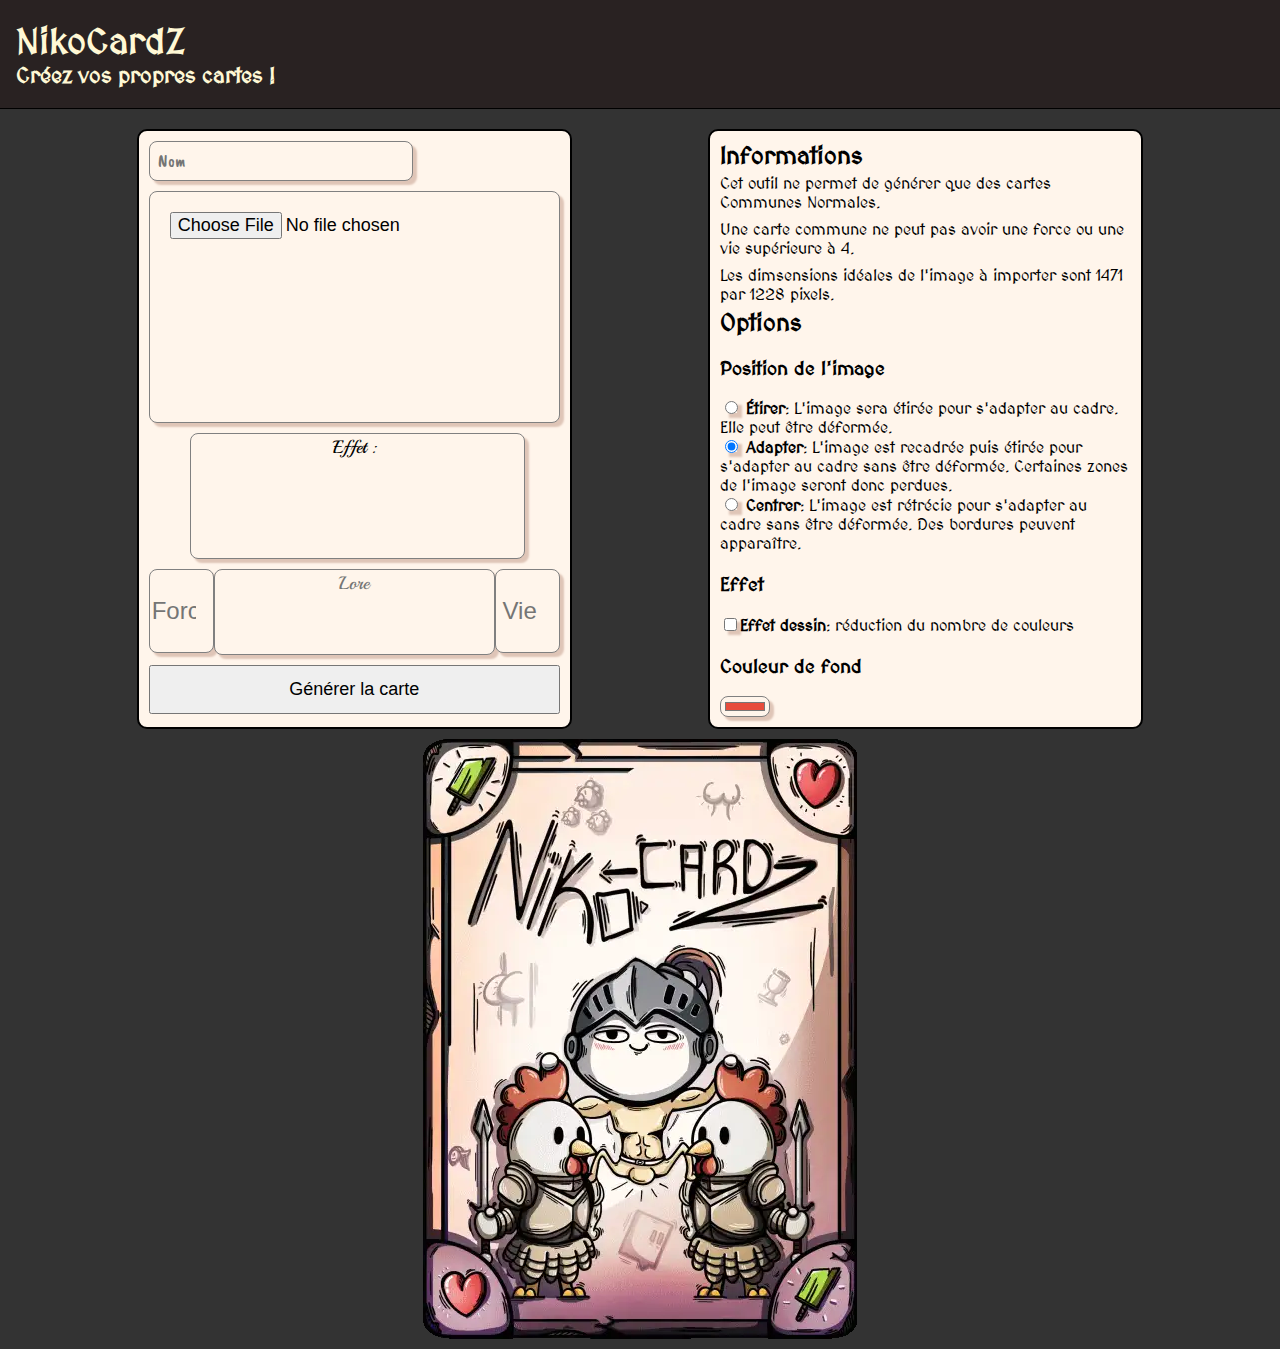
==== commit 7ee29eac: "png -> webp" ====
--- a/create.html
+++ b/create.html
@@ -10,7 +10,7 @@
 	<title>NikoCardZ - Créez vos propres cartes !</title>
 	<meta property="og:title" content="NikoCardZ - Créez vos propres cartes !" />
 	<meta property="og:type" content="website" />
-	<meta property="og:image" content="https://aprylpe.github.io/NikocardZ/public/cards/back_.png" />
+	<meta property="og:image" content="https://aprylpe.github.io/NikocardZ/public/cards/back_.webp" />
 	<meta property="og:description" content="Venez-en prestement vous peler le jonc en guerroyant entres Seigneureries !
 Récoltez moulte cartes de batailles et allez quérir la victoire !
 Mon joie, ma mie !" />
@@ -61,7 +61,7 @@
 			<input id="bgColor" type="color" value="#E74C3C" />
 		</div>
 		<div id="cardPreview" class="form share">
-			<img src="public/cards/back_.png" />
+			<img src="public/cards/back_.webp" />
 		</div>
 		<div class="share" id="shareDialog">
 			<h2>Partager</h2>
